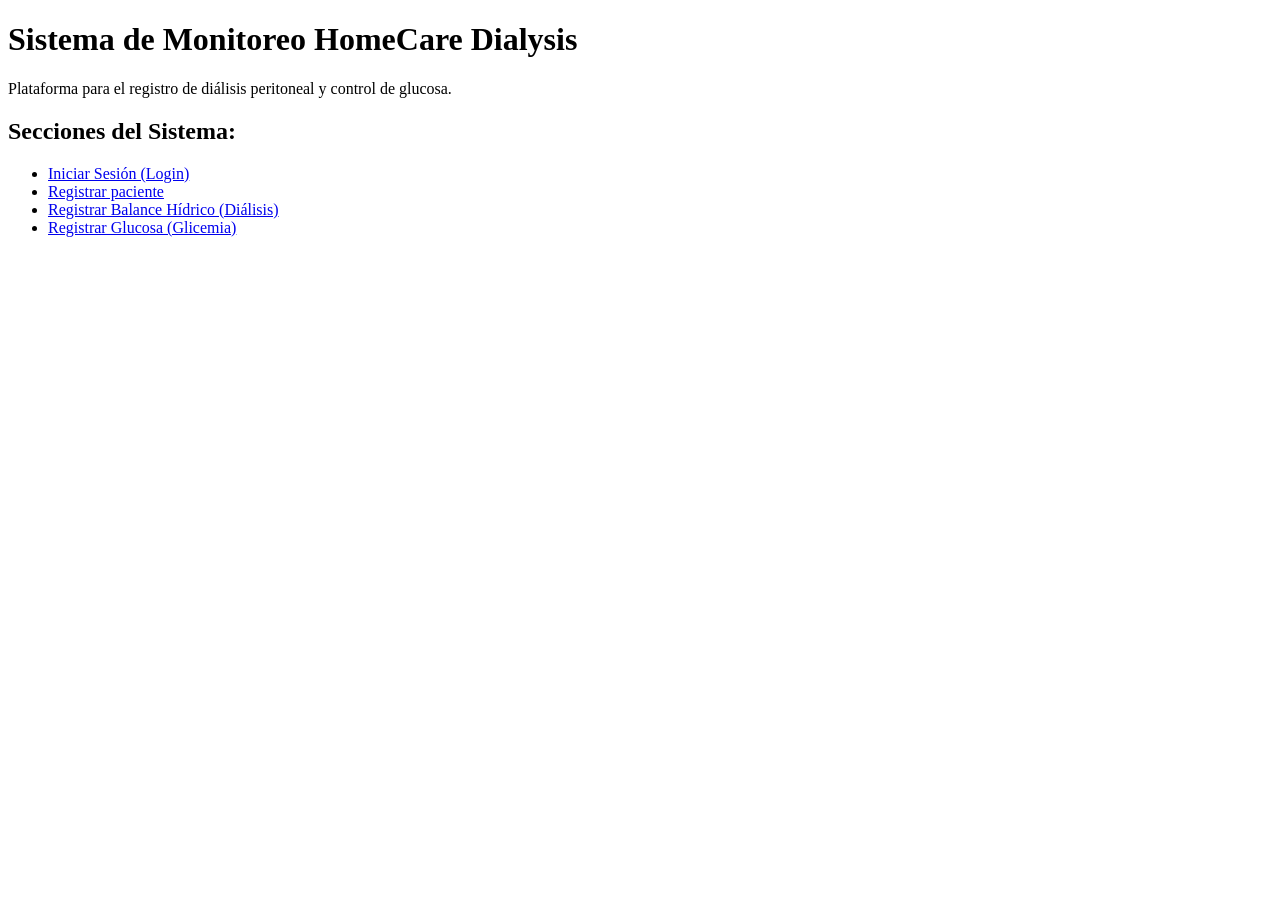
==== index.html @ 3a8d4a85 "nuevos cambios de todo." ====
<!DOCTYPE html>
<html lang="es">
<head>
    <meta charset="UTF-8">
    <title>HomeCare Dialysis - Inicio</title>
</head>
<body>
    <h1>Sistema de Monitoreo HomeCare Dialysis</h1>
    <p>Plataforma para el registro de diálisis peritoneal y control de glucosa.</p>
    
    <h2>Secciones del Sistema:</h2>
    <ul>
        <li><a href="frontend/pages/login.html">Iniciar Sesión (Login)</a></li>
        <li><a href="frontend/pages/registro.php"> Registrar paciente</a></li>
        <li><a href="frontend/pages/balance.php">Registrar Balance Hídrico (Diálisis)</a></li>
        <li><a href="frontend/pages/glicemias.php">Registrar Glucosa (Glicemia)</a></li>
    </ul>
</body>
</html>
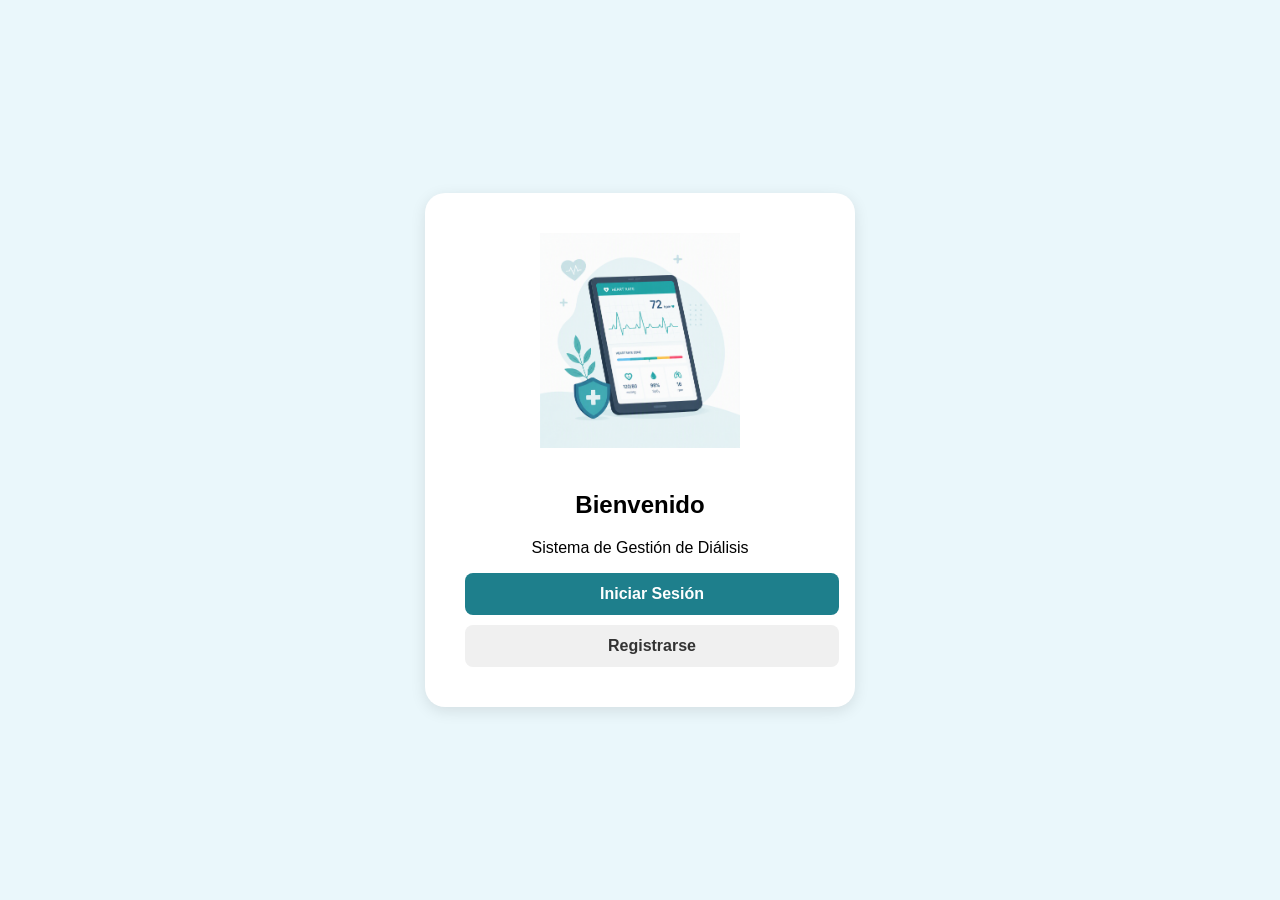
==== commit ac5ddac3: "Actualizo diseño de index.html" ====
--- a/index.html
+++ b/index.html
@@ -2,18 +2,30 @@
 <html lang="es">
 <head>
     <meta charset="UTF-8">
-    <title>HomeCare Dialysis - Inicio</title>
+    <meta name="viewport" content="width=device-width, initial-scale=1.0">
+    <title>HomeCare Dialysis - Acceso</title>
+    <link rel="stylesheet" href="frontend/css/style.css">
+    <style>
+        body { display: flex; justify-content: center; align-items: center; height: 100vh; flex-direction: column; }
+        .inicio-container { text-align: center; background: white; padding: 40px; border-radius: 20px; box-shadow: 0 4px 15px rgba(0,0,0,0.1); width: 350px; }
+        .btn-inicio { display: block; width: 100%; padding: 12px; margin-top: 10px; text-decoration: none; border-radius: 8px; font-weight: bold; }
+        .btn-login { background: #1E7F8C; color: white; }
+        .btn-registro { background: #f0f0f0; color: #333; }
+        img { max-width: 200px; margin-bottom: 20px; }
+    </style>
 </head>
 <body>
-    <h1>Sistema de Monitoreo HomeCare Dialysis</h1>
-    <p>Plataforma para el registro de diálisis peritoneal y control de glucosa.</p>
-    
-    <h2>Secciones del Sistema:</h2>
-    <ul>
-        <li><a href="frontend/pages/login.html">Iniciar Sesión (Login)</a></li>
-        <li><a href="frontend/pages/registro.php"> Registrar paciente</a></li>
-        <li><a href="frontend/pages/balance.php">Registrar Balance Hídrico (Diálisis)</a></li>
-        <li><a href="frontend/pages/glicemias.php">Registrar Glucosa (Glicemia)</a></li>
-    </ul>
+
+    <div class="inicio-container">
+        <img src="frontend/imgs/index.png" alt="Logo HomeCare">
+        <h2>Bienvenido</h2>
+        <p>Sistema de Gestión de Diálisis</p>
+
+        <a href="frontend/pages/login.html" class="btn-inicio btn-login">Iniciar Sesión</a>
+        <a href="frontend/pages/registro.php" class="btn-inicio btn-registro">Registrarse</a>
+        
+
+    </div>
+
 </body>
-</html>
+</html>
--- a/frontend/css/style.css
+++ b/frontend/css/style.css
@@ -0,0 +1,452 @@
+body{
+    margin: 0;
+    background: #eaf7fb;
+    font-family: 'Segoe UI', Tahoma, Geneva, Verdana, sans-serif;
+    display: flex;
+    overflow-y: auto;
+}
+
+
+/*Tabla de balance*/
+.tbalance{
+    border-collapse: collapse;
+    width: 100%;
+
+    background: white;
+    padding: 50px;
+    border-radius: 20px;
+    box-shadow: 0 8px 20px rgba(0,0,0,.10);
+    
+}
+
+.tbalance th{
+    background-color: #1E7F8C;
+    color: white;
+    padding: 12px;
+}
+
+.tbalance tr{
+    border-bottom: 1px solid #e4ded8;
+}
+
+.tbalance td{
+    padding: 11px 32px;
+    text-align: center;
+}
+
+
+
+
+
+
+
+
+.btn {
+    display: flex;
+    justify-content: flex-end; 
+    gap: 15px;               
+    margin-top: 20px;
+}
+
+
+.btn-calcular {
+    background-color: white;
+    color: #008080;
+    border: 2px solid #008080;
+    padding: 10px 25px;
+    border-radius: 10px;
+    cursor: pointer;
+    font-weight: 600;
+}
+
+.btn-calcular:hover {
+    background-color: #008080;
+    color: white;
+}
+
+
+.btn-guardar {
+    background-color: #008080;
+    color: white;
+    border: 2px solid #008080;
+    padding: 10px 25px;
+    border-radius: 10px;
+    cursor: pointer;
+    font-weight: 600;
+}
+
+
+
+
+
+
+
+
+/*Barra de navegacion entre pantallas*/
+.navbar{
+    width: 250px;
+    height: 100vh;
+    background: white;
+    position: fixed;
+    top: 0;
+    left: 0;
+    box-shadow: 2px 0 10px rgba(0,0,0,.05);
+    overflow-y: auto;
+}
+
+.navbar ul{
+    list-style: none;
+    margin: 0;
+    padding: 30px 0;
+
+    display: flex;
+    flex-direction: column;
+    justify-content: flex-start;
+    gap: 5px;
+}
+
+.navbar a{
+    display: block;
+    text-decoration: none;
+    color: #333;
+    padding: 12px 30px;
+}
+
+.navbar a.activo{
+    background: #1E7F8C;
+    color: white;
+    border-radius: 0 25px 25px 0;
+    margin-right: 20px;
+}
+
+
+
+.contenido{ /* clase padre */
+    margin-left: 250px;      
+    width: calc(100% - 250px);
+    min-height: 100vh;
+    font-family: 'Segoe UI', Tahoma, Geneva, Verdana, sans-serif;
+    display: flex;
+    flex-direction: column;
+    align-items: center;
+    padding: 40px;
+    box-sizing: border-box;
+}
+
+
+
+
+/* Solo Login */
+
+.login{
+    width: 100%;
+    margin-left: 0;
+    display: flex;
+    justify-content: center;
+    align-items: center;
+
+
+}
+
+.formulario{
+    width: 400px;
+    background: white;
+    padding: 50px;
+    border-radius: 95px;
+    box-shadow: 0 8px 20px rgba(0,0,0,.10);
+}
+
+.username,.Contraseña{
+    margin-bottom: 20px;
+}
+
+.username input,
+.Contraseña input{
+    width:50%;
+    padding: 12px;
+    border: 1px solid #ccc;
+    border-radius: 8px;
+    box-sizing: border-box;
+    background-color: white;
+}
+
+.username label,
+.Contraseña label{
+    display: block;
+    font-weight: 600;
+    margin-bottom: 8px;
+
+}
+
+input[type="submit"]{
+    width: 100%;
+    padding: 12px;
+    background: #1E7F8C;
+    color: white;
+    border: none;
+    border-radius: 8px;
+    cursor: pointer;
+    font-size: 16px;
+}
+
+
+
+.registrarse a{
+    color: #1E7F8C;
+}
+
+
+
+.titulo {
+    width: 800px;
+    background: white;
+    padding: 40px;
+    border-radius: 20px;
+    box-shadow: 0 8px 20px rgba(0,0,0,.10);
+    margin: 20px auto;
+}
+
+.titulo label {
+    color: #006064; 
+    font-weight: 600; 
+    font-size: 0.9rem;
+}
+
+.fila {
+
+    display: grid;
+    grid-template-columns: repeat(4, 1fr); 
+    gap: 20px;
+    margin-bottom: 20px;
+}
+
+.columna {
+    display: flex;
+    flex-direction: column;
+}
+
+.columna input, 
+.columna select {
+    padding: 8px;
+    border: 1px solid #ccc;
+    border-radius: 5px;
+}
+
+
+
+
+
+/* Solo Registro */
+
+.registro{
+
+}
+
+
+
+.formulario-registro{
+    width: 400px;
+    background: white;
+    padding: 50px;
+    border-radius: 95px;
+    box-shadow: 0 8px 20px rgba(0,0,0,.10);
+    justify-content: 100%;
+}
+
+
+
+
+/* Solo Balance */
+
+.balance{
+
+
+}
+
+/* Solo Glicemias */
+
+.glicemia{
+
+}
+
+.general{
+
+
+}
+
+.modulo-glicemia{
+    width: 600px;
+    max-width: 600px;
+    background: white;
+    padding: 50px;
+    border-radius: 25px;
+    box-shadow: 0 8px 20px rgba(0,0,0,.10);
+}
+
+
+.cards-glicemia{
+    width: 100%;
+    display: grid;
+    grid-template-columns: repeat(auto-fit, minmax(280px, 1fr));
+    gap: 20px;
+    margin-top: 20px;
+}
+
+
+.boton-glicemia {
+    display: flex;
+    justify-content: flex-end; 
+    gap: 15px;               
+    margin-top: 20px;
+    color: #008080;
+    
+}
+
+
+.glicemia-btn {
+    background-color: white;
+    color: #008080;
+    border: 2px solid #008080;
+    padding: 10px 25px;
+    border-radius: 10px;
+    cursor: pointer;
+    font-weight: 600;
+}
+
+.modulo-glicemia label{
+    color: #006064; 
+    font-weight: 600; 
+    font-size: 0.9rem;
+    justify-content: center;
+}
+
+.modulo-glicemia input,select{
+    padding: 10px;
+    border: 1px solid #ccc;
+    border-radius: 8px;
+    width: 100%;
+}
+
+
+.card {
+    transition:.25s;
+    background: white;
+    border-left: 4px solid #1E7F8C;
+    border-radius: 8px;
+    padding: 14px 18px;
+    margin-bottom: 12px;
+    box-shadow: 0 1px 4px rgba(0, 0, 0, 0.08);
+    max-width: 500px;
+    justify-content: center;
+}
+
+
+
+.card:hover{
+
+transform:translateY(-4px);
+
+}
+
+.panel-general {
+    display: flex;
+    justify-content: space-between;
+    align-items: flex-start;
+    width: 100%;
+    max-width: 1000px;
+    gap: 40px;
+}
+
+.panel-texto {
+    flex: 1;
+    text-align: left;
+}
+
+.panel-imagen {
+    flex: 1;
+    display: flex;
+    justify-content: center;
+    align-items: center;
+}
+
+.panel-imagen img {
+    max-width: 100%;
+    height: auto;
+    border-radius: 20px;
+}
+
+
+
+.dashboard {
+    display: grid;
+    grid-template-columns: repeat(auto-fit, minmax(300px, 1fr));
+    gap: 20px;
+    margin-top: 15px;
+}
+
+
+.card.dashboard {
+    background: white;
+    border-radius: 15px;
+    padding: 20px;
+    box-shadow: 0 4px 10px rgba(0,0,0,0.05);
+    border: 1px solid #edf2f7;
+    margin-bottom: 0; 
+}
+
+
+
+.bienvenida{
+    font-size: 18px;
+    margin-bottom: 5px;
+    color: #333;
+}
+
+.rol{
+    color: #666;
+    font-size: 15px;
+    margin-bottom: 25px;
+}
+
+
+
+
+.historial-balance{
+    width: 100%;
+    margin-top: 40px;
+}
+
+.historial-balance h3{
+    color: #006064;
+    margin-bottom: 20px;
+}
+
+.card-historial-balance{
+    width: 100%;
+    display: grid;
+    grid-template-columns: repeat(auto-fit, minmax(280px, 1fr));
+    gap: 20px;
+}
+
+.card-valor{
+    font-size: 24px;
+    font-weight: bold;
+    color: #1E7F8C;
+    margin-bottom: 10px;
+}
+
+.card-detalle{
+    margin: 6px 0;
+    color: #555;
+}
+
+.card-estado{
+    display: inline-block;
+    margin-top: 12px;
+    padding: 6px 14px;
+    border-radius: 20px;
+    background: #E6F5F6;
+    color: #006064;
+    font-weight: 600;
+    font-size: 14px;
+}
